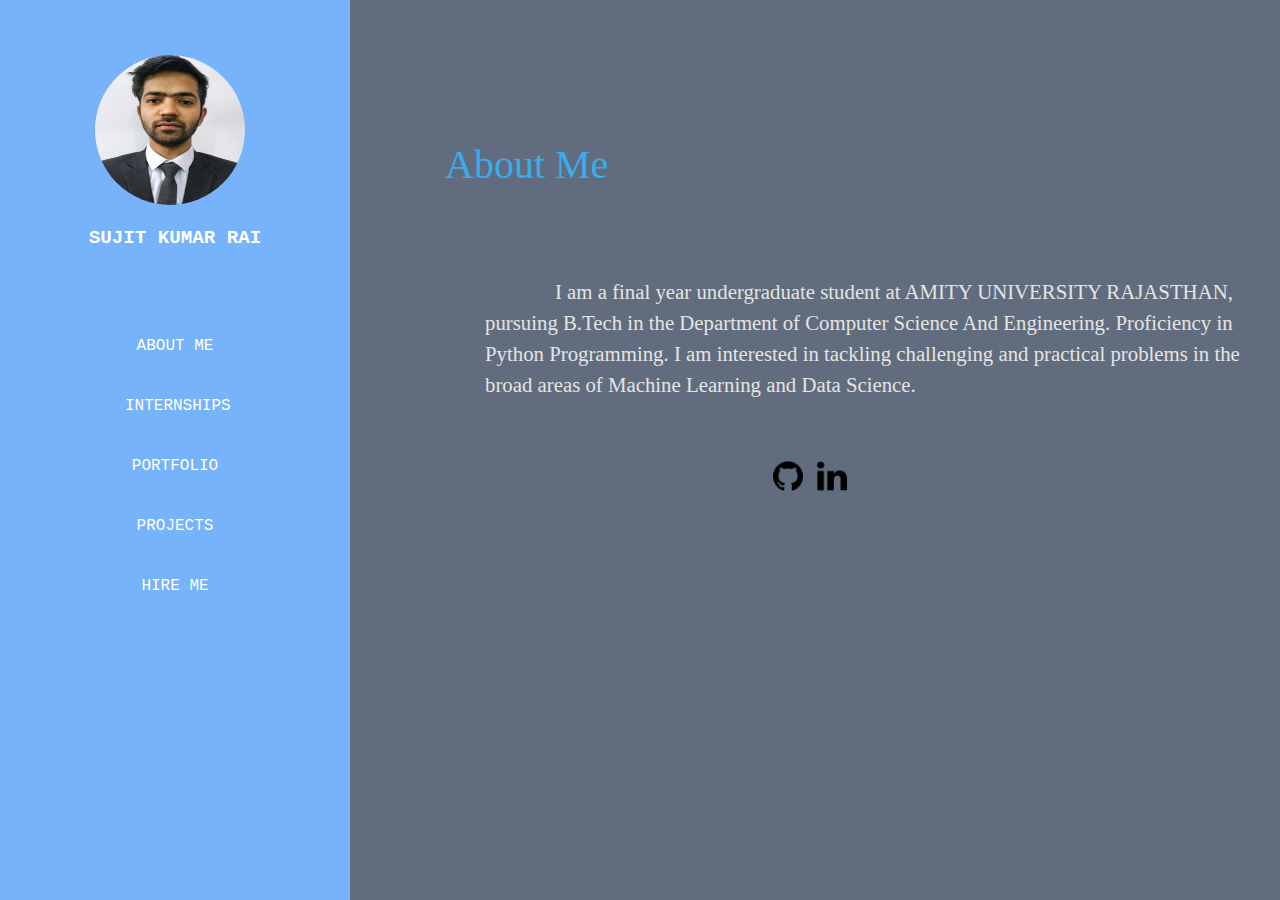
==== index.html @ fc7c2fde "Update and rename main.html to index.html" ====
<!DOCTYPE html>
<html>
	<head>
		<meta http-equiv="Content-Type" content="text/html; charset=utf-8">                                      +
		<title>SUJIT KUMAR RAI</title>

		<link rel="stylesheet" href="main.css">
		

	</head>
	
	<body>		
				
		<main>
			<div class="innertube">
				<div class="heading">
					<p> About Me </p>
				</div>
				<div class="content" >
					<p> I am a final year undergraduate student at AMITY UNIVERSITY RAJASTHAN, pursuing B.Tech in the Department of Computer Science And Engineering. Proficiency in Python Programming. I am interested in tackling challenging and practical problems in the broad areas of Machine Learning and Data Science. </p>
				</div>
				<div class="socials" align="center">
					<a target="_blank" href="https://www.linkedin.com/in/sujit-kumar-rai-779595128/"><img class="logo" src="github-logo.png" alt="github"></a>
					<a target="_blank" href="https://github.com/sujit377"><img class="logo" src="linkedin-logo.png" alt="github"></a>
				</div>
			</div>
		</main>
	
		<nav id="nav">
			<div class="innertube">
			<div class="image">
				<img class="profile_pic" src="SUJIT_KUMAR_RAI.jpg" alt="Sujit Kumar Rai">
			</div>
			<div class="name" align="center">
				<p>SUJIT KUMAR RAI</p>
			</div>
			<ul class="button-group">
				<li><div class="button_cont" align="center"><a class="example_a" href="index.html" rel="nofollow noopener">About me</a></div></li>
				<li><div class="button_cont" align="center"><a class="example_a" href="Intern.html" rel="nofollow noopener">Internships</a></div></li>
				<li><div class="button_cont" align="center"><a class="example_a" href="Port.html"  rel="nofollow noopener">Portfolio</a></div></li>
				<li><div class="button_cont" align="center"><a class="example_a" href="Project.html"  rel="nofollow noopener">Projects</a></div></li>
				<li><div class="button_cont" align="center"><a class="example_a" href="Hire.html"  rel="nofollow noopener">Hire me</a></div></li>
			</ul>
			</div>
		</nav>
	
	</body>
</html>
---- main.css ----
body{
	margin: 0;
	padding: 0;
	overflow: hidden;
	height: 100%; 
	max-height: 100%; 
	font-family:Sans-serif;
	line-height: 1.5em;
}
		
#nav{
	position: absolute;
	top: 0;
	bottom: 0; 
	left: 0;
	width: 350px; /* Width of navigation frame */
	height: 100%;
	overflow: hidden; /* Disables scrollbars on the navigation frame. To enable scrollbars, change "hidden" to "scroll" */
	background: #76B3FA;
}

main{
	position: fixed;
	top: 0; 
	left: 350px; /* Set this to the width of the navigation frame */
	right: 0;
	bottom: 0;
	overflow: auto; 
	background: #616D7E;
}

.innertube{
	margin: 15px; /* Provides padding for the content */
}


nav ul {
	list-style-type: none;
	margin: 0;
	padding: 0;
}
	
nav ul a {
	color: darkgreen;
	text-decoration: none;
}
/*IE6 fix*/
* html body{
	padding: 0 0 0 230px; /* Set the last value to the width of the navigation frame */
}
	
* html main{ 
	height: 100%; 
	width: 100%; 
}
	
.example_a {
	font-family: courier;
	background: #76B3FA;
	padding: 10px 40px ;
	color: #fff;
	font-size: 1.00em;
	margin: 0 35px;
	text-transform: uppercase;
	text-decoration: none;
	border-radius: 50px;
	display: inline-block;
	border: none;
	transition: all 0.4s ease 0s;
	width:100px;
	height:20px;
}

.button_cont {
	padding: 10px ;
}
	
.example_a:hover {
	background: #434343;
	width:100px;
	height:20px;
	letter-spacing: 1px;
	-webkit-box-shadow: 0px 5px 40px -10px rgba(0,0,0,0.57);
	-moz-box-shadow: 0px 5px 40px -10px rgba(0,0,0,0.57);
	box-shadow: 5px 40px -10px rgba(0,0,0,0.57);
	transition: all 0.4s ease 0s;
}

.button-group{
	padding-top:10px 0px 40px;
}

.profile_pic{
	height:150px;
	width:150px;
	border-radius:200px;	
}

.image{
	padding:40px 80px;
}

.heading{
	padding-top :90px ;
	padding-left : 30px;
}

.heading p{
	text-indent: 50px;
	color:#38ACEC;
	font-family:Times, Times New Roman, serif;
	font-size:2.5em;
	line-height:1em;
}

.content{
	padding-top :30px ;
	padding-left : 120px;
	width:800px;
}

.content p{
	text-indent: 70px;
	color:#E5E4E2;
	font-family:Times, Times New Roman, serif;
	font-size:1.3em;
	line-height:1.5em;
	
}

.logo{
	height:30px;
	width:30px;
	padding-right:10px;
}

.socials{
	padding-top:40px;
}

.content2{
	width:800px;
	padding-top:15px;
}

.institute{
	color:#659EC7;
	font-family:Times, Times New Roman, serif;
	font-size:1.6em;
	line-height: 0.5;
	padding-left : 120px;
	font-weight:bold;
}

.course{
	color:#98AFCF;
	font-family:Times, Times New Roman, serif;
	font-size:1.4em;
	line-height: 0.5;
	padding-left : 120px;
}

.content2 ul{
	padding:20px 10px;
	color:#E5E4E2;
	font-family:Times, Times New Roman, serif;
	font-size:1.2em;
	line-height:1.5em;
	padding-left : 180px;
}

.content2 ul li{
	color:#E5E4E2;
	padding:3px 10px;
}

.content2 ul a{
	color:#E5E4E2;
	text-decoration: none;
}

.name{
	color:#fff;
	font-family: courier;
	font-size: 1.2em;
	font-weight:bold;
	position:relative; 
	top:-45px; 
}
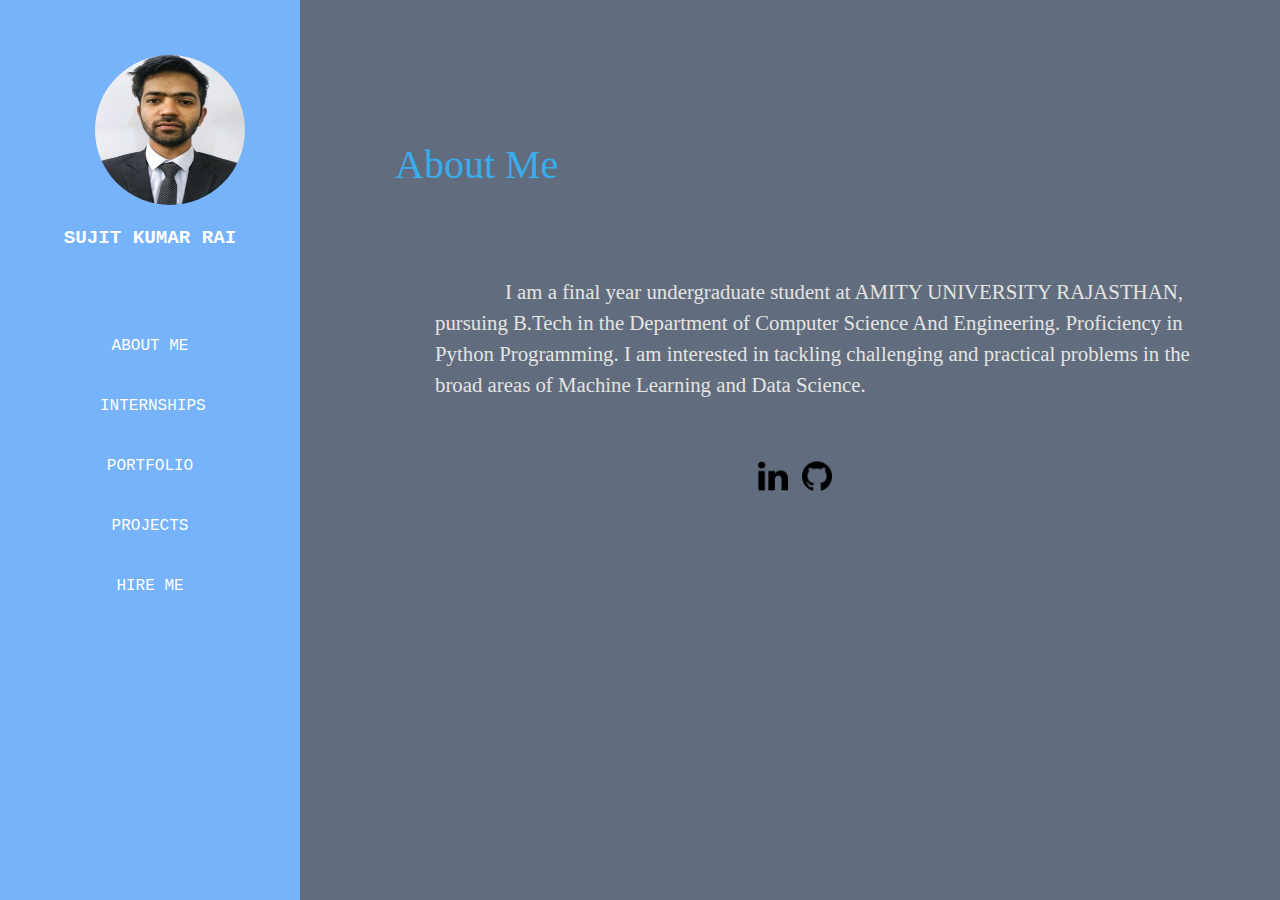
==== commit 9241f968: "Commit" ====
--- a/index.html
+++ b/index.html
@@ -2,7 +2,8 @@
 <html>
 	<head>
 		<meta http-equiv="Content-Type" content="text/html; charset=utf-8">                                      +
-		<title>SUJIT KUMAR RAI</title>
+		<meta name=”viewport” content=”width=device-width, initial-scale=1″>
+                <title>SUJIT KUMAR RAI</title>
 
 		<link rel="stylesheet" href="main.css">
 		
@@ -20,8 +21,8 @@
 					<p> I am a final year undergraduate student at AMITY UNIVERSITY RAJASTHAN, pursuing B.Tech in the Department of Computer Science And Engineering. Proficiency in Python Programming. I am interested in tackling challenging and practical problems in the broad areas of Machine Learning and Data Science. </p>
 				</div>
 				<div class="socials" align="center">
-					<a target="_blank" href="https://www.linkedin.com/in/sujit-kumar-rai-779595128/"><img class="logo" src="github-logo.png" alt="github"></a>
-					<a target="_blank" href="https://github.com/sujit377"><img class="logo" src="linkedin-logo.png" alt="github"></a>
+					<a target="_blank" href="https://www.linkedin.com/in/sujit-kumar-rai-779595128/"><img class="logo" src="linkedin-logo.png" alt="github"></a>
+					<a target="_blank" href="https://github.com/sujit377"><img class="logo" src="github-logo.png" alt="github"></a>
 				</div>
 			</div>
 		</main>
--- a/main.css
+++ b/main.css
@@ -4,6 +4,8 @@
 	overflow: hidden;
 	height: 100%; 
 	max-height: 100%; 
+        width : 100%;
+        min-width : 100%;
 	font-family:Sans-serif;
 	line-height: 1.5em;
 }
@@ -13,19 +15,20 @@
 	top: 0;
 	bottom: 0; 
 	left: 0;
-	width: 350px; /* Width of navigation frame */
+	width: 300px; /* Width of navigation frame */
 	height: 100%;
 	overflow: hidden; /* Disables scrollbars on the navigation frame. To enable scrollbars, change "hidden" to "scroll" */
 	background: #76B3FA;
 }
 
 main{
-	position: fixed;
+	position: absolute;
 	top: 0; 
-	left: 350px; /* Set this to the width of the navigation frame */
+	left: 300px; /* Set this to the width of the navigation frame */
 	right: 0;
 	bottom: 0;
-	overflow: auto; 
+        Width:1000px;
+	overflow:auto; 
 	background: #616D7E;
 }
 
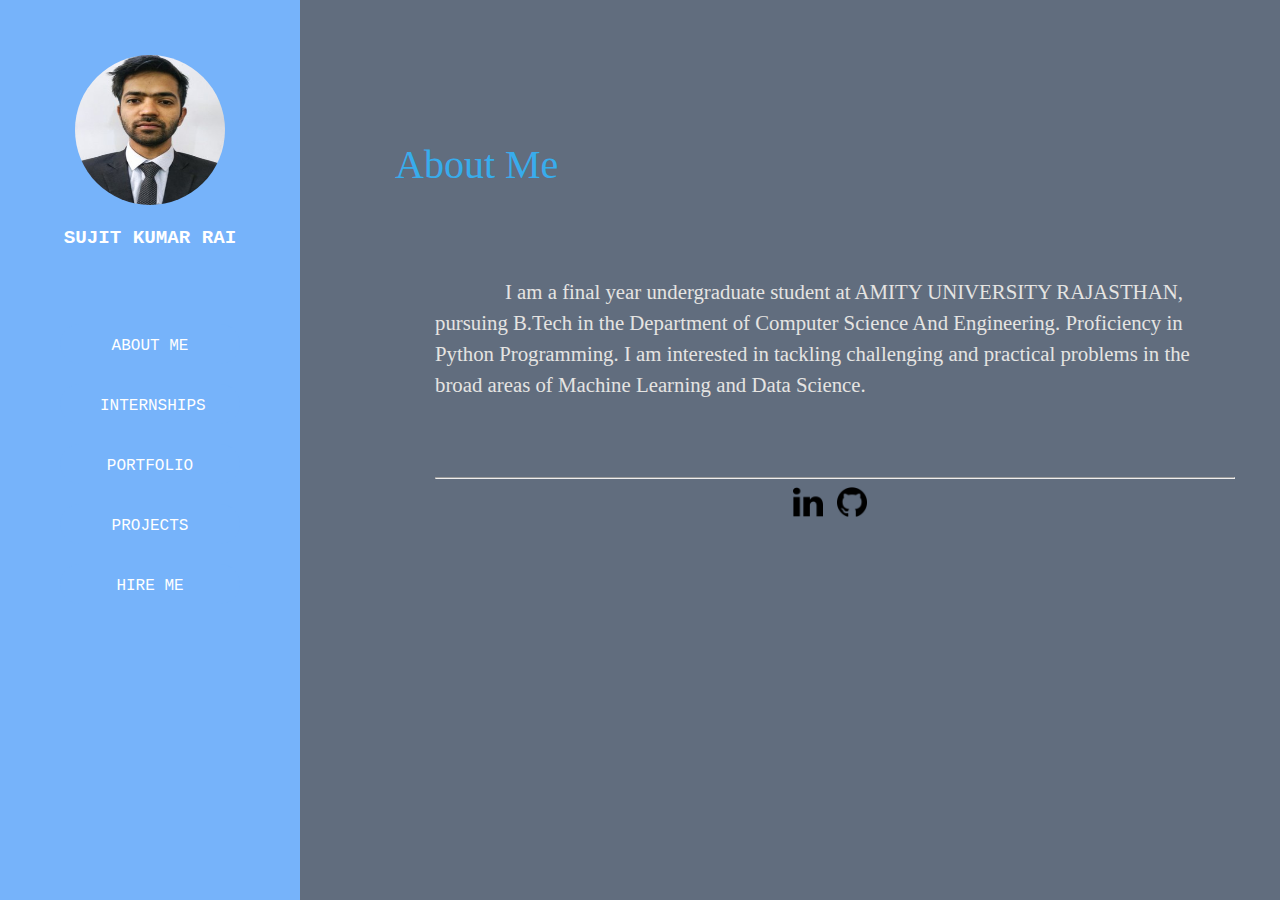
==== commit 5c33fe25: "commit" ====
--- a/index.html
+++ b/index.html
@@ -19,10 +19,13 @@
 				</div>
 				<div class="content" >
 					<p> I am a final year undergraduate student at AMITY UNIVERSITY RAJASTHAN, pursuing B.Tech in the Department of Computer Science And Engineering. Proficiency in Python Programming. I am interested in tackling challenging and practical problems in the broad areas of Machine Learning and Data Science. </p>
-				</div>
+						<br>
+						<br>
+					<hr>
 				<div class="socials" align="center">
 					<a target="_blank" href="https://www.linkedin.com/in/sujit-kumar-rai-779595128/"><img class="logo" src="linkedin-logo.png" alt="github"></a>
 					<a target="_blank" href="https://github.com/sujit377"><img class="logo" src="github-logo.png" alt="github"></a>
+				</div>
 				</div>
 			</div>
 		</main>
--- a/main.css
+++ b/main.css
@@ -4,8 +4,8 @@
 	overflow: hidden;
 	height: 100%; 
 	max-height: 100%; 
-        width : 100%;
-        min-width : 100%;
+    width : 100%;
+    min-width : 100%;
 	font-family:Sans-serif;
 	line-height: 1.5em;
 }
@@ -27,7 +27,7 @@
 	left: 300px; /* Set this to the width of the navigation frame */
 	right: 0;
 	bottom: 0;
-        Width:1000px;
+        Width:100%;
 	overflow:auto; 
 	background: #616D7E;
 }
@@ -100,7 +100,7 @@
 }
 
 .image{
-	padding:40px 80px;
+	padding:40px 60px;
 }
 
 .heading{
@@ -138,12 +138,15 @@
 }
 
 .socials{
-	padding-top:40px;
+	padding-top:0px;
 }
 
 .content2{
 	width:800px;
 	padding-top:15px;
+}
+.content2 .socials{
+	padding-left:0px;
 }
 
 .institute{
@@ -161,6 +164,7 @@
 	font-size:1.4em;
 	line-height: 0.5;
 	padding-left : 120px;
+	display: inline;
 }
 
 .content2 ul{
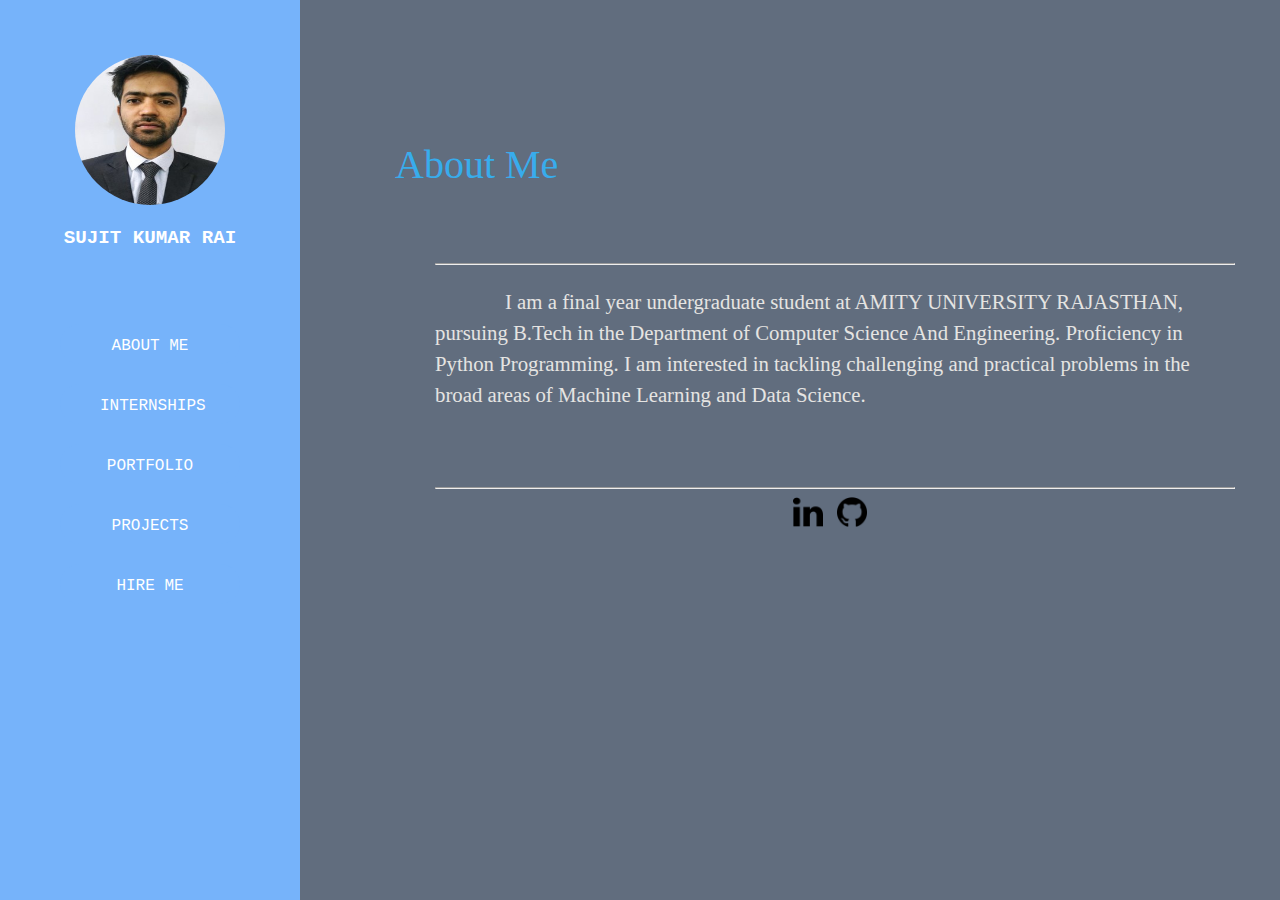
==== commit 43e7f9ce: "update" ====
--- a/index.html
+++ b/index.html
@@ -18,6 +18,7 @@
 					<p> About Me </p>
 				</div>
 				<div class="content" >
+					<hr>
 					<p> I am a final year undergraduate student at AMITY UNIVERSITY RAJASTHAN, pursuing B.Tech in the Department of Computer Science And Engineering. Proficiency in Python Programming. I am interested in tackling challenging and practical problems in the broad areas of Machine Learning and Data Science. </p>
 						<br>
 						<br>
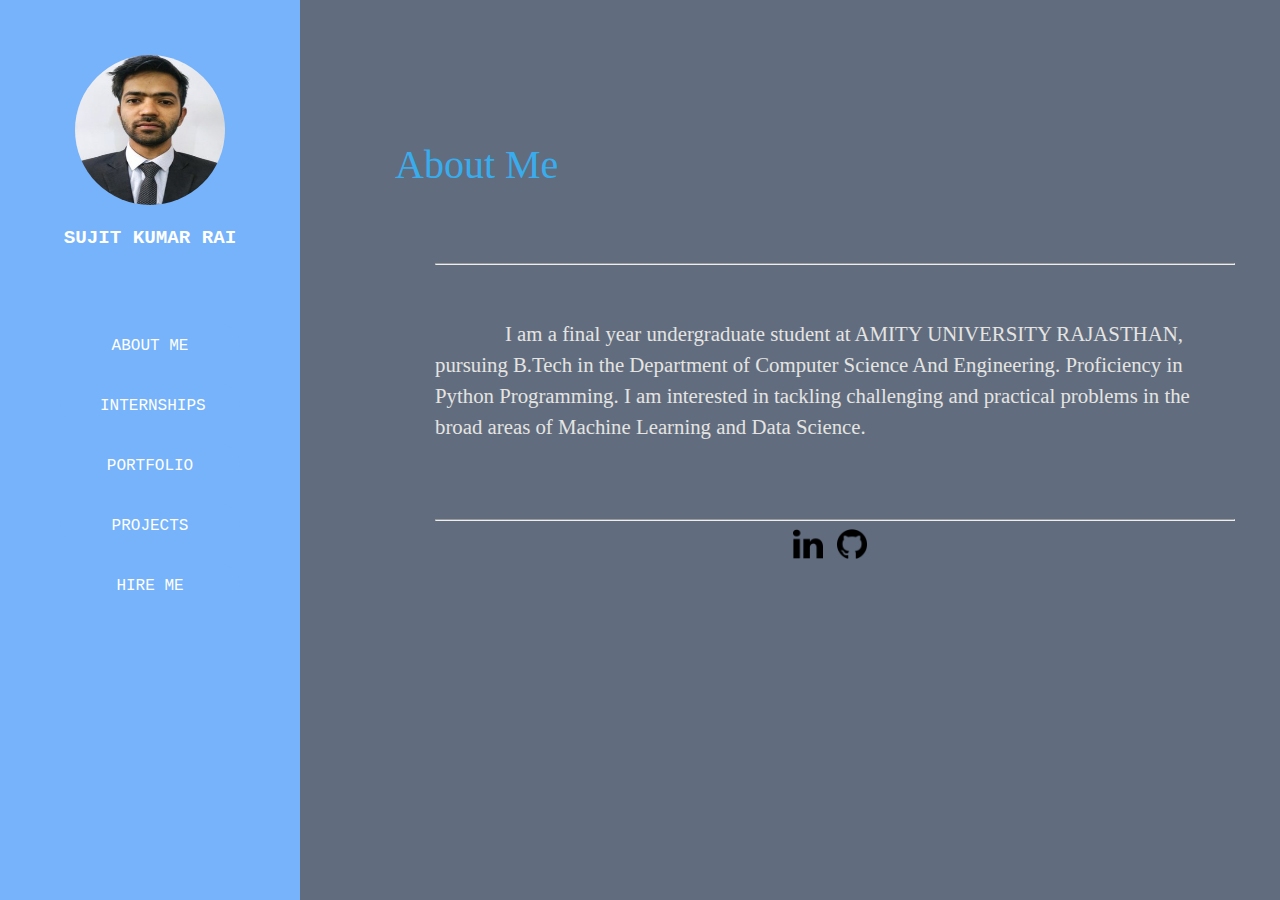
==== commit 4956f2de: "commit" ====
--- a/index.html
+++ b/index.html
@@ -19,6 +19,7 @@
 				</div>
 				<div class="content" >
 					<hr>
+					<br>
 					<p> I am a final year undergraduate student at AMITY UNIVERSITY RAJASTHAN, pursuing B.Tech in the Department of Computer Science And Engineering. Proficiency in Python Programming. I am interested in tackling challenging and practical problems in the broad areas of Machine Learning and Data Science. </p>
 						<br>
 						<br>
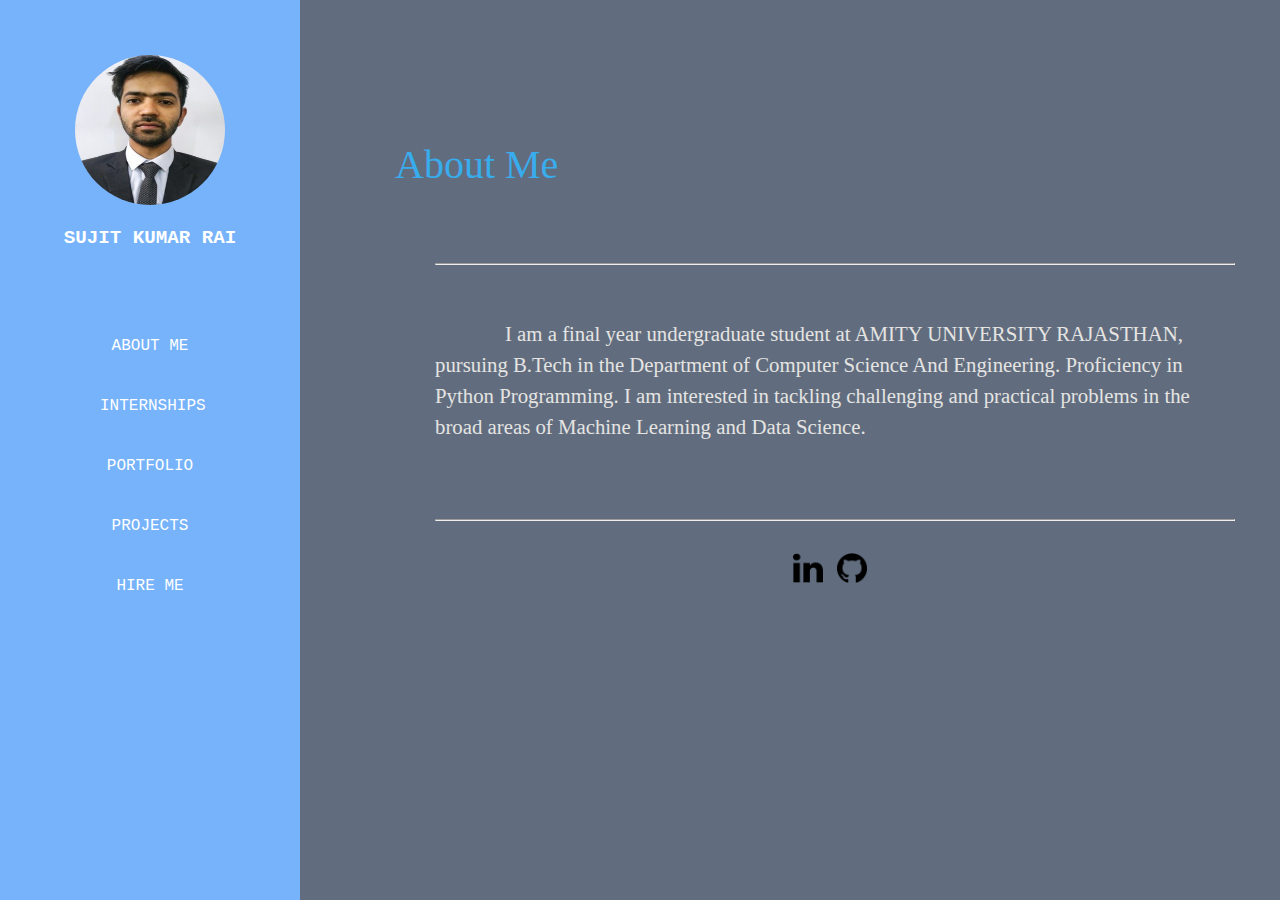
==== commit 15c4f6da: "update" ====
--- a/index.html
+++ b/index.html
@@ -24,6 +24,7 @@
 						<br>
 						<br>
 					<hr>
+					<br>
 				<div class="socials" align="center">
 					<a target="_blank" href="https://www.linkedin.com/in/sujit-kumar-rai-779595128/"><img class="logo" src="linkedin-logo.png" alt="github"></a>
 					<a target="_blank" href="https://github.com/sujit377"><img class="logo" src="github-logo.png" alt="github"></a>
--- a/main.css
+++ b/main.css
@@ -27,7 +27,7 @@
 	left: 300px; /* Set this to the width of the navigation frame */
 	right: 0;
 	bottom: 0;
-        Width:100%;
+    Width:1100px;
 	overflow:auto; 
 	background: #616D7E;
 }
@@ -146,7 +146,7 @@
 	padding-top:15px;
 }
 .content2 .socials{
-	padding-left:0px;
+	padding-left:130px;
 }
 
 .institute{
